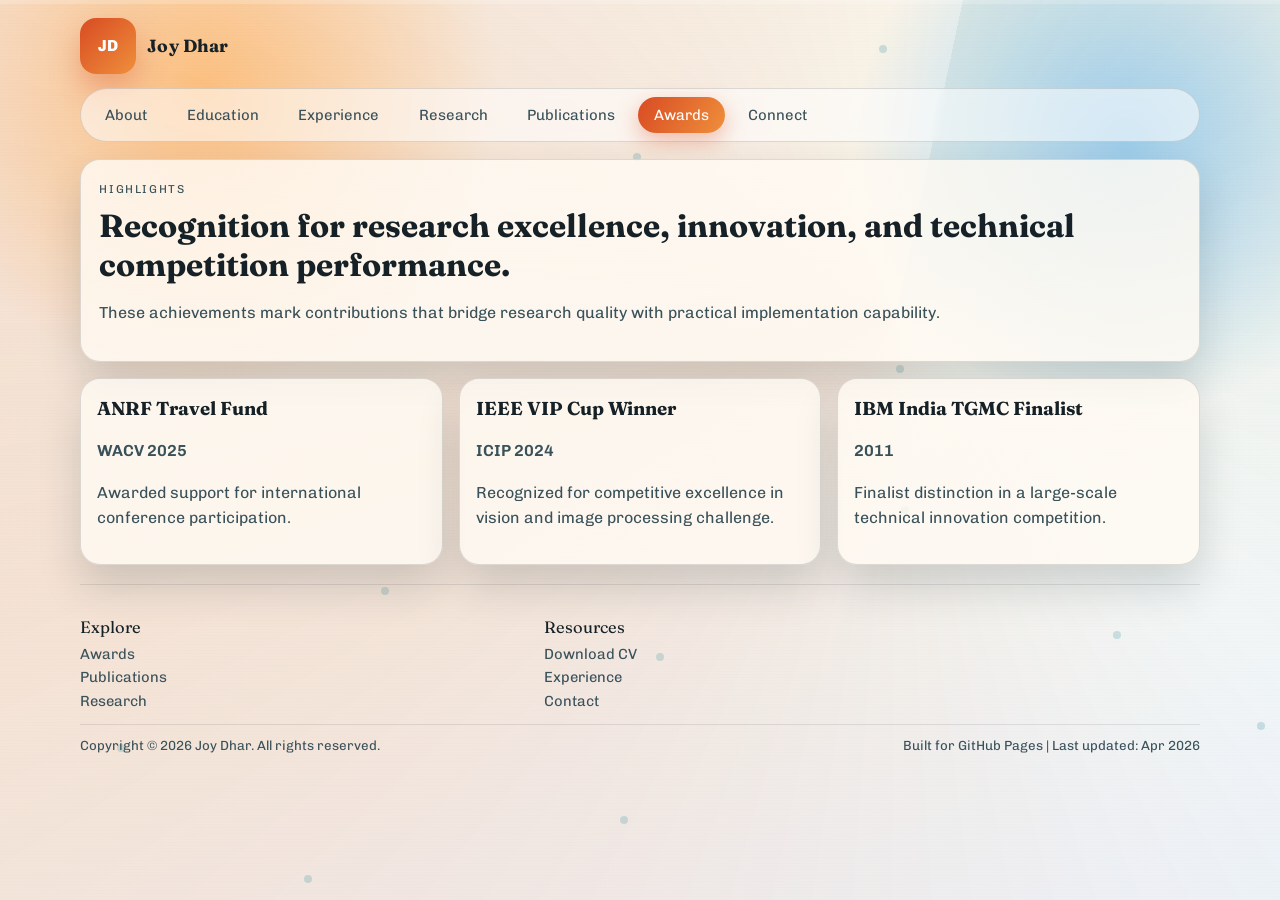
==== awards.html @ 255726b1 "First Version" ====
<!DOCTYPE html>
<html lang="en">
<head>
  <meta charset="UTF-8">
  <meta name="viewport" content="width=device-width, initial-scale=1.0">
  <meta name="description" content="Joy Dhar | Awards">
  <title>Joy Dhar | Awards</title>
  <link rel="preconnect" href="https://fonts.googleapis.com">
  <link rel="preconnect" href="https://fonts.gstatic.com" crossorigin>
  <link href="https://fonts.googleapis.com/css2?family=Chivo:wght@400;600;800&family=Fraunces:opsz,wght@9..144,500;9..144,700&display=swap" rel="stylesheet">
  <link rel="stylesheet" href="styles.css">
</head>
<body class="page-awards">
  <div class="atmosphere"></div>
  <div class="grain-layer"></div>

  <header class="site-header">
    <a class="brand-mark" href="index.html" aria-label="Home">JD</a>
    <a class="brand-wordmark" href="index.html">Joy Dhar</a>
  </header>

  <nav class="tab-nav" aria-label="Portfolio sections">
    <a class="tab-link" href="index.html">About</a>
    <a class="tab-link" href="education.html">Education</a>
    <a class="tab-link" href="experience.html">Experience</a>
    <a class="tab-link" href="research.html">Research</a>
    <a class="tab-link" href="publications.html">Publications</a>
    <a class="tab-link active" href="awards.html">Awards</a>
    <a class="tab-link" href="connect.html">Connect</a>
  </nav>

  <main class="page-shell">
    <section class="hero card reveal">
      <p class="section-label">Highlights</p>
      <h2>Recognition for research excellence, innovation, and technical competition performance.</h2>
      <p>These achievements mark contributions that bridge research quality with practical implementation capability.</p>
    </section>

    <section class="grid-three reveal">
      <article class="card">
        <h3>ANRF Travel Fund</h3>
        <p class="meta">WACV 2025</p>
        <p>Awarded support for international conference participation.</p>
      </article>
      <article class="card">
        <h3>IEEE VIP Cup Winner</h3>
        <p class="meta">ICIP 2024</p>
        <p>Recognized for competitive excellence in vision and image processing challenge.</p>
      </article>
      <article class="card">
        <h3>IBM India TGMC Finalist</h3>
        <p class="meta">2011</p>
        <p>Finalist distinction in a large-scale technical innovation competition.</p>
      </article>
    </section>
  </main>

  <footer class="site-footer" aria-label="Site footer">
    <div class="footer-grid">

      <section class="footer-block">
        <p class="footer-title">Explore</p>
        <a href="awards.html">Awards</a>
        <a href="publications.html">Publications</a>
        <a href="research.html">Research</a>
      </section>

      <section class="footer-block">
        <p class="footer-title">Resources</p>
        <a href="Joy_Dhar_CV.pdf" target="_blank" rel="noopener noreferrer">Download CV</a>
        <a href="experience.html">Experience</a>
        <a href="connect.html">Contact</a>
      </section>
    </div>

    <div class="footer-meta">
      <p>Copyright &copy; <span class="current-year">2026</span> Joy Dhar. All rights reserved.</p>
      <p>Built for GitHub Pages | Last updated: Apr 2026</p>
    </div>
  </footer>

  <script src="script.js"></script>
</body>
</html>
---- styles.css ----
:root {
  --ink: #152126;
  --ink-soft: #39515a;
  --surface: rgba(255, 251, 243, 0.82);
  --line: rgba(21, 33, 38, 0.14);
  --accent: #d84b23;
  --accent-soft: #2f8d95;
  --radius-lg: 1.25rem;
  --radius-sm: 0.85rem;
  --shadow: 0 22px 42px rgba(26, 42, 49, 0.17);
  --max: min(1120px, calc(100% - 2rem));
}

* {
  box-sizing: border-box;
}

html,
body {
  margin: 0;
  padding: 0;
  min-height: 100%;
}

body {
  font-family: "Chivo", "Segoe UI", sans-serif;
  color: var(--ink);
  overflow-x: hidden;
  position: relative;
  background: linear-gradient(155deg, #f4f0e8, #f9f8f3 45%, #ecf8f8);
}

body.page-about {
  background: radial-gradient(circle at 14% 6%, #f9c889 0%, transparent 24%),
              radial-gradient(circle at 88% 20%, #8ed9d8 0%, transparent 20%),
              linear-gradient(155deg, #f4f0e8, #f9f8f3 45%, #ecf8f8);
}

body.page-education {
  background: radial-gradient(circle at 15% 6%, #f6d8aa 0%, transparent 20%),
              radial-gradient(circle at 84% 24%, #9fd8f2 0%, transparent 22%),
              linear-gradient(155deg, #f5f1e8, #f8fafc 46%, #edf4ff);
}

body.page-experience {
  background: radial-gradient(circle at 12% 10%, #f7c88f 0%, transparent 21%),
              radial-gradient(circle at 85% 20%, #acd7ba 0%, transparent 22%),
              linear-gradient(150deg, #f7f1e9, #f8faf3 44%, #ebf7ef);
}

body.page-research {
  background: radial-gradient(circle at 18% 7%, #f6bf87 0%, transparent 24%),
              radial-gradient(circle at 90% 15%, #95d7c0 0%, transparent 20%),
              linear-gradient(150deg, #f6efe7, #f4faf3 45%, #e9f6f0);
}

body.page-publications {
  background: radial-gradient(circle at 12% 8%, #f7c99d 0%, transparent 21%),
              radial-gradient(circle at 82% 18%, #9bc8ec 0%, transparent 23%),
              linear-gradient(150deg, #f7f1e8, #f6f9fb 45%, #eaf2fb);
}

body.page-awards {
  background: radial-gradient(circle at 16% 10%, #ffca88 0%, transparent 22%),
              radial-gradient(circle at 88% 16%, #a4d0ef 0%, transparent 20%),
              linear-gradient(155deg, #f8f0e5, #f9f8ee 48%, #edf4fb);
}

body.page-connect {
  background: radial-gradient(circle at 14% 9%, #f7cb9f 0%, transparent 22%),
              radial-gradient(circle at 88% 20%, #99d8d2 0%, transparent 20%),
              linear-gradient(155deg, #f7efe8, #f7f8f2 45%, #ebf8f5);
}

.atmosphere,
.grain-layer {
  position: fixed;
  inset: 0;
  pointer-events: none;
}

.progress-rail {
  position: fixed;
  left: 0;
  top: 0;
  width: 100%;
  height: 4px;
  z-index: 30;
  background: rgba(255, 255, 255, 0.2);
}

.progress-fill {
  width: 0;
  height: 100%;
  background: linear-gradient(90deg, #d84b23, #ef8f3b, #2f8d95);
  box-shadow: 0 0 12px rgba(216, 75, 35, 0.6);
  transition: width 120ms linear;
}

.atmosphere {
  background: conic-gradient(from 12deg at 70% 35%, rgba(47, 141, 149, 0.09), transparent, rgba(216, 75, 35, 0.12), transparent);
  animation: drift 14s ease-in-out infinite alternate;
}

.grain-layer {
  opacity: 0.22;
  background-image: repeating-linear-gradient(0deg, rgba(24, 35, 40, 0.03) 0, rgba(24, 35, 40, 0.03) 1px, transparent 1px, transparent 3px);
}

.site-header,
.tab-nav,
.page-shell,
.site-footer {
  width: var(--max);
  margin-inline: auto;
  position: relative;
  z-index: 1;
}

.site-header {
  display: flex;
  align-items: center;
  gap: 0.7rem;
  padding-top: 1.1rem;
}

.brand-mark {
  width: 56px;
  height: 56px;
  border-radius: 1rem;
  display: inline-grid;
  place-items: center;
  text-decoration: none;
  font-weight: 800;
  letter-spacing: 0.03em;
  color: #fff;
  background: linear-gradient(135deg, #d84b23, #ef8f3b);
  box-shadow: 0 14px 30px rgba(216, 75, 35, 0.35);
}

.brand-wordmark {
  text-decoration: none;
  font-family: "Fraunces", Georgia, serif;
  font-weight: 700;
  font-size: 1.1rem;
  color: var(--ink);
  letter-spacing: 0.01em;
}

.brand-wordmark:hover {
  color: var(--accent);
}

.header-kicker {
  margin-left: auto;
  text-transform: uppercase;
  letter-spacing: 0.13em;
  font-size: 0.68rem;
  color: var(--ink-soft);
  opacity: 0.8;
}

.eyebrow,
.section-label {
  text-transform: uppercase;
  letter-spacing: 0.14em;
  font-size: 0.72rem;
  color: var(--accent-soft);
  margin: 0 0 0.45rem;
}

h1,
h2,
h3 {
  font-family: "Fraunces", Georgia, serif;
  margin-top: 0;
}

h1 {
  margin-bottom: 0.45rem;
  font-size: clamp(2rem, 4vw, 3.2rem);
}

.tab-nav {
  margin-top: 0.9rem;
  padding: 0.5rem;
  display: flex;
  flex-wrap: wrap;
  gap: 0.45rem;
  border: 1px solid var(--line);
  border-radius: 999px;
  backdrop-filter: blur(4px);
  background: rgba(255, 255, 255, 0.55);
}

.tab-link {
  text-decoration: none;
  border-radius: 999px;
  color: var(--ink-soft);
  padding: 0.56rem 1rem;
  font-size: 0.93rem;
  transition: all 200ms ease;
}

.tab-link:hover {
  background: rgba(47, 141, 149, 0.12);
  color: var(--ink);
}

.tab-link.active {
  color: #fff;
  background: linear-gradient(120deg, #d84b23, #ef8f3b);
  box-shadow: 0 8px 22px rgba(216, 75, 35, 0.35);
}

.page-shell {
  margin-top: 1.1rem;
  margin-bottom: 1.2rem;
  display: grid;
  gap: 1rem;
}

.home-shell {
  gap: 1.2rem;
}

.opening-stage {
  position: relative;
  min-height: calc(100vh - 12rem);
  display: grid;
  place-items: center;
  overflow: hidden;
  border-radius: 1.4rem;
}

.opening-stage::before {
  content: "";
  position: absolute;
  inset: 0;
  background: radial-gradient(circle at 20% 20%, rgba(255, 255, 255, 0.6), transparent 44%),
              radial-gradient(circle at 80% 80%, rgba(47, 141, 149, 0.14), transparent 38%);
  pointer-events: none;
}

.opening-surface {
  position: relative;
  text-align: center;
  max-width: 48rem;
  padding: 1.4rem 1.2rem;
  backdrop-filter: blur(4px);
  z-index: 2;
}

.opening-surface h2 {
  font-size: clamp(2rem, 5vw, 3.4rem);
  margin-bottom: 0.55rem;
}

.scroll-cue {
  display: inline-block;
  margin-top: 0.65rem;
  text-decoration: none;
  color: #fff;
  font-weight: 600;
  background: linear-gradient(120deg, #d84b23, #ef8f3b);
  border-radius: 999px;
  padding: 0.5rem 0.95rem;
  box-shadow: 0 10px 24px rgba(216, 75, 35, 0.33);
}

.opening-orb {
  position: absolute;
  border-radius: 50%;
  filter: blur(0.3px);
  opacity: 0.9;
  pointer-events: none;
}

.orb-a {
  width: 250px;
  height: 250px;
  background: radial-gradient(circle at 35% 30%, rgba(255, 214, 165, 0.92), rgba(255, 196, 110, 0.2));
  left: 6%;
  top: 8%;
  animation: floatA 7s ease-in-out infinite alternate;
}

.orb-b {
  width: 180px;
  height: 180px;
  background: radial-gradient(circle at 35% 30%, rgba(160, 228, 224, 0.84), rgba(69, 173, 172, 0.15));
  right: 8%;
  top: 14%;
  animation: floatB 8s ease-in-out infinite alternate;
}

.orb-c {
  width: 220px;
  height: 220px;
  background: radial-gradient(circle at 35% 30%, rgba(173, 207, 239, 0.9), rgba(133, 175, 231, 0.14));
  right: 22%;
  bottom: 8%;
  animation: floatC 9s ease-in-out infinite alternate;
}

.opening-chip {
  position: absolute;
  font-size: 0.82rem;
  color: #20444d;
  background: rgba(255, 255, 255, 0.66);
  border: 1px solid rgba(47, 141, 149, 0.23);
  border-radius: 999px;
  padding: 0.32rem 0.65rem;
  backdrop-filter: blur(5px);
  z-index: 2;
}

.chip-1 {
  left: 13%;
  top: 62%;
  animation: driftChip 5s ease-in-out infinite alternate;
}

.chip-2 {
  right: 10%;
  top: 56%;
  animation: driftChip 6.2s ease-in-out infinite alternate;
}

.chip-3 {
  right: 30%;
  top: 26%;
  animation: driftChip 5.7s ease-in-out infinite alternate;
}

.home-content {
  display: grid;
  gap: 1rem;
}

body.home-entered .opening-stage {
  box-shadow: inset 0 0 0 1px rgba(47, 141, 149, 0.18);
}

.card {
  background: var(--surface);
  border: 1px solid var(--line);
  border-radius: var(--radius-lg);
  box-shadow: var(--shadow);
  padding: 1.1rem 1rem;
  transition: transform 260ms ease, box-shadow 260ms ease, border-color 220ms ease;
}

.card:hover {
  transform: translateY(-2px);
  border-color: rgba(47, 141, 149, 0.28);
  box-shadow: 0 26px 50px rgba(26, 42, 49, 0.2);
}

.hero {
  padding: 1.25rem 1.15rem;
}

.hero h2 {
  font-size: clamp(1.45rem, 2.5vw, 2.2rem);
  margin-bottom: 0.6rem;
}

.hero p,
.card p,
.card li {
  color: var(--ink-soft);
  line-height: 1.58;
}

.grid-two,
.grid-three {
  display: grid;
  gap: 1rem;
}

.grid-two {
  grid-template-columns: repeat(2, minmax(0, 1fr));
}

.grid-three {
  grid-template-columns: repeat(3, minmax(0, 1fr));
}

ul {
  margin: 0;
  padding-left: 1.2rem;
}

.timeline {
  position: relative;
  display: grid;
  gap: 0.9rem;
  padding-left: 1.2rem;
}

.timeline::before {
  content: "";
  position: absolute;
  left: 0.35rem;
  top: 0;
  bottom: 0;
  width: 2px;
  background: linear-gradient(var(--accent), var(--accent-soft));
}

.timeline-item {
  position: relative;
}

.timeline-item::before {
  content: "";
  position: absolute;
  left: -0.95rem;
  top: 1.1rem;
  width: 0.55rem;
  height: 0.55rem;
  border-radius: 50%;
  background: var(--accent);
  box-shadow: 0 0 0 4px rgba(216, 75, 35, 0.25);
}

.meta {
  margin: 0 0 0.4rem;
  font-weight: 600;
  color: var(--accent-soft);
}

.publication-list {
  margin: 0;
  padding-left: 1.1rem;
}

.publication-list li {
  margin-bottom: 0.65rem;
  padding: 0.7rem 0.8rem;
  border: 1px solid var(--line);
  border-radius: var(--radius-sm);
  background: rgba(255, 255, 255, 0.62);
}

.publication-grid {
  display: grid;
  gap: 1rem;
  grid-template-columns: repeat(2, minmax(0, 1fr));
}

.publication-card h3 {
  margin-bottom: 0.4rem;
}

.action-row {
  display: flex;
  flex-wrap: wrap;
  gap: 0.45rem;
  margin-top: 0.7rem;
}

.chip {
  text-decoration: none;
  border: 1px solid rgba(47, 141, 149, 0.26);
  color: var(--accent-soft);
  font-size: 0.83rem;
  font-weight: 600;
  padding: 0.34rem 0.62rem;
  border-radius: 999px;
  background: rgba(255, 255, 255, 0.65);
  transition: all 170ms ease;
}

.chip:hover {
  background: var(--accent-soft);
  color: #fff;
  border-color: var(--accent-soft);
}

.viz-card h3 {
  margin-bottom: 0.9rem;
}

.signal-grid {
  display: grid;
  gap: 0.75rem;
}

.signal-item {
  display: grid;
  gap: 0.4rem;
}

.signal-item span {
  font-size: 0.9rem;
  color: var(--ink-soft);
}

.meter {
  position: relative;
  height: 12px;
  border-radius: 999px;
  background: rgba(24, 35, 40, 0.09);
  overflow: hidden;
}

.meter i {
  position: absolute;
  left: 0;
  top: 0;
  bottom: 0;
  width: var(--value);
  border-radius: inherit;
  background: linear-gradient(90deg, #d84b23, #ef8f3b, #2f8d95);
  animation: growBar 1100ms ease;
}

.float-dot {
  position: fixed;
  z-index: 0;
  width: 8px;
  height: 8px;
  border-radius: 50%;
  background: rgba(47, 141, 149, 0.22);
  pointer-events: none;
  animation: driftDot var(--dur) ease-in-out infinite alternate;
}

.kpi {
  display: grid;
  gap: 0.35rem;
}

.kpi strong {
  font-size: 1.6rem;
  font-family: "Fraunces", Georgia, serif;
}

a {
  color: var(--accent-soft);
}

a:hover {
  color: var(--accent);
}

.site-footer {
  margin-top: 1rem;
  padding: 1rem 0 1.3rem;
  color: var(--ink-soft);
  font-size: 0.92rem;
  border-top: 1px solid rgba(21, 33, 38, 0.1);
}

.footer-grid {
  display: grid;
  grid-template-columns: 1.4fr 1fr 1fr;
  gap: 1rem;
  padding: 0.85rem 0 0.9rem;
}

.footer-block {
  display: grid;
  align-content: start;
  gap: 0.34rem;
}

.footer-title {
  margin: 0 0 0.18rem;
  font-family: "Fraunces", Georgia, serif;
  font-size: 1.03rem;
  color: var(--ink);
}

.footer-block p {
  margin: 0;
  line-height: 1.5;
}

.footer-block a {
  color: var(--ink-soft);
  text-decoration: none;
  width: fit-content;
}

.footer-block a:hover {
  color: var(--accent);
}

.footer-meta {
  border-top: 1px solid rgba(21, 33, 38, 0.1);
  padding-top: 0.8rem;
  display: flex;
  justify-content: space-between;
  gap: 0.6rem;
  flex-wrap: wrap;
}

.footer-meta p {
  margin: 0;
  font-size: 0.83rem;
}

.reveal {
  opacity: 0;
  transform: translateY(16px) scale(0.99);
}

.reveal.in-view {
  animation: revealIn 560ms cubic-bezier(0.2, 0.8, 0.2, 1) forwards;
}

@keyframes revealIn {
  to {
    opacity: 1;
    transform: translateY(0) scale(1);
  }
}

@keyframes drift {
  from {
    transform: translateY(0) scale(1);
  }
  to {
    transform: translateY(-16px) scale(1.05);
  }
}

@keyframes growBar {
  from {
    width: 0;
  }
  to {
    width: var(--value);
  }
}

@keyframes driftDot {
  from {
    transform: translateY(0) scale(1);
  }
  to {
    transform: translateY(-18px) scale(1.2);
  }
}

@keyframes floatA {
  from {
    transform: translateY(0) translateX(0);
  }
  to {
    transform: translateY(-18px) translateX(14px);
  }
}

@keyframes floatB {
  from {
    transform: translateY(0) translateX(0);
  }
  to {
    transform: translateY(14px) translateX(-12px);
  }
}

@keyframes floatC {
  from {
    transform: translateY(0) translateX(0);
  }
  to {
    transform: translateY(-12px) translateX(10px);
  }
}

@keyframes driftChip {
  from {
    transform: translateY(0);
  }
  to {
    transform: translateY(-8px);
  }
}

@media (max-width: 900px) {
  .site-header {
    padding-top: 0.9rem;
  }

  .grid-two,
  .grid-three {
    grid-template-columns: 1fr;
  }

  .opening-stage {
    min-height: calc(82vh - 8rem);
  }

  .opening-chip {
    font-size: 0.76rem;
  }

  .publication-grid {
    grid-template-columns: 1fr;
  }

  .footer-grid {
    grid-template-columns: 1fr 1fr;
  }

  .tab-nav {
    border-radius: 1rem;
  }
}

@media (max-width: 560px) {
  .tab-link {
    flex: 1 1 calc(50% - 0.45rem);
    text-align: center;
  }

  .brand-mark {
    width: 48px;
    height: 48px;
    border-radius: 0.85rem;
  }

  .brand-wordmark {
    font-size: 1rem;
  }

  .header-kicker {
    display: none;
  }

  .footer-grid {
    grid-template-columns: 1fr;
  }

  .footer-meta {
    flex-direction: column;
    align-items: flex-start;
  }

  .opening-surface {
    margin-inline: 0.2rem;
  }

  .chip-1,
  .chip-2,
  .chip-3 {
    display: none;
  }
}

@media (prefers-reduced-motion: reduce) {
  *,
  *::before,
  *::after {
    animation: none !important;
    transition: none !important;
    scroll-behavior: auto !important;
  }

  .reveal {
    opacity: 1;
    transform: none;
  }
}
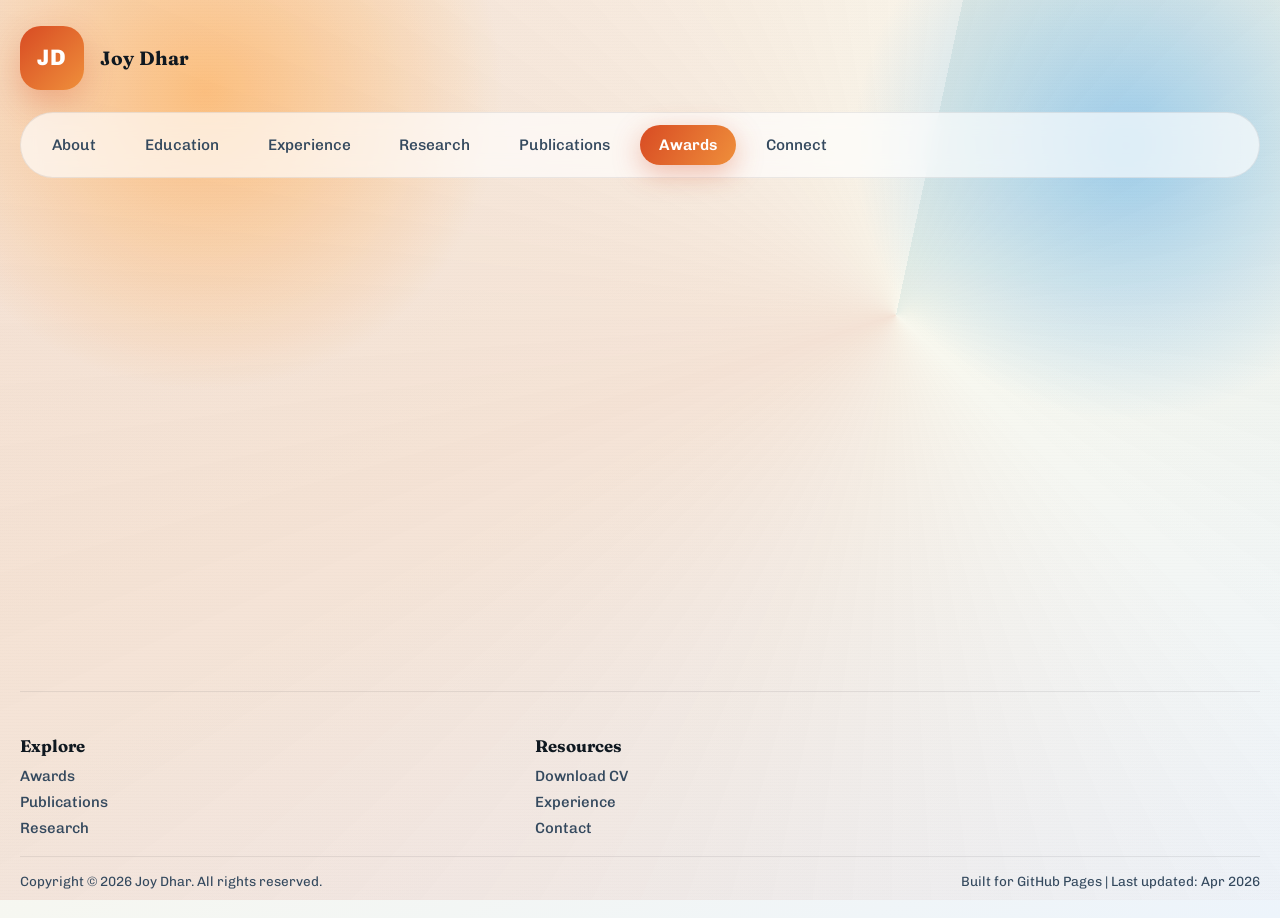
==== commit f73596fe: "upgrade Co-authored-by: Copilot <copilot@github.com>" ====
--- a/awards.html
+++ b/awards.html
@@ -17,6 +17,9 @@
   <header class="site-header">
     <a class="brand-mark" href="index.html" aria-label="Home">JD</a>
     <a class="brand-wordmark" href="index.html">Joy Dhar</a>
+    <button class="menu-toggle" aria-label="Toggle navigation menu" aria-expanded="false">
+      <span class="hamburger"></span>
+    </button>
   </header>
 
   <nav class="tab-nav" aria-label="Portfolio sections">
--- a/styles.css
+++ b/styles.css
@@ -1,14 +1,36 @@
+/* World-Class Portfolio Design System - Enhanced 2026 */
+
 :root {
-  --ink: #152126;
-  --ink-soft: #39515a;
-  --surface: rgba(255, 251, 243, 0.82);
-  --line: rgba(21, 33, 38, 0.14);
+  /* Core Colors */
+  --ink: #0f1820;
+  --ink-soft: #34495e;
+  --surface: rgba(255, 252, 250, 0.92);
+  --surface-dim: rgba(255, 252, 250, 0.65);
+  --line: rgba(15, 24, 32, 0.08);
+  --line-accent: rgba(26, 138, 153, 0.15);
+  
+  /* Accent Colors */
   --accent: #d84b23;
-  --accent-soft: #2f8d95;
-  --radius-lg: 1.25rem;
-  --radius-sm: 0.85rem;
-  --shadow: 0 22px 42px rgba(26, 42, 49, 0.17);
-  --max: min(1120px, calc(100% - 2rem));
+  --accent-soft: #1a8a99;
+  --accent-light: #4fa9b8;
+  --accent-xsoft: #e8f4f6;
+  
+  /* Layout */
+  --radius-lg: 1.5rem;
+  --radius-md: 1.1rem;
+  --radius-sm: 0.875rem;
+  --radius-xs: 0.5rem;
+  
+  /* Shadows - Refined 3D Depth */
+  --shadow-xs: 0 2px 6px rgba(15, 24, 32, 0.06);
+  --shadow-sm: 0 4px 12px rgba(15, 24, 32, 0.08);
+  --shadow: 0 6px 16px rgba(15, 24, 32, 0.1), 0 16px 36px rgba(15, 24, 32, 0.12);
+  --shadow-md: 0 10px 28px rgba(15, 24, 32, 0.14);
+  --shadow-lg: 0 16px 48px rgba(15, 24, 32, 0.16);
+  --shadow-xl: 0 24px 72px rgba(15, 24, 32, 0.18);
+  
+  /* Max Width */
+  --max: min(1240px, calc(100% - 2rem));
 }
 
 * {
@@ -28,8 +50,12 @@
   overflow-x: hidden;
   position: relative;
   background: linear-gradient(155deg, #f4f0e8, #f9f8f3 45%, #ecf8f8);
-}
-
+  font-feature-settings: "liga" 1, "calt" 1;
+  -webkit-font-smoothing: antialiased;
+  -moz-osx-font-smoothing: grayscale;
+}
+
+/* Page Background Gradients */
 body.page-about {
   background: radial-gradient(circle at 14% 6%, #f9c889 0%, transparent 24%),
               radial-gradient(circle at 88% 20%, #8ed9d8 0%, transparent 20%),
@@ -72,6 +98,7 @@
               linear-gradient(155deg, #f7efe8, #f7f8f2 45%, #ebf8f5);
 }
 
+/* Background Layers */
 .atmosphere,
 .grain-layer {
   position: fixed;
@@ -79,6 +106,17 @@
   pointer-events: none;
 }
 
+.atmosphere {
+  background: conic-gradient(from 12deg at 70% 35%, rgba(47, 141, 149, 0.09), transparent, rgba(216, 75, 35, 0.12), transparent);
+  animation: drift 14s ease-in-out infinite alternate;
+}
+
+.grain-layer {
+  opacity: 0.22;
+  background-image: repeating-linear-gradient(0deg, rgba(24, 35, 40, 0.03) 0, rgba(24, 35, 40, 0.03) 1px, transparent 1px, transparent 3px);
+}
+
+/* Progress Indicator */
 .progress-rail {
   position: fixed;
   left: 0;
@@ -87,26 +125,18 @@
   height: 4px;
   z-index: 30;
   background: rgba(255, 255, 255, 0.2);
+  backdrop-filter: blur(4px);
 }
 
 .progress-fill {
   width: 0;
   height: 100%;
   background: linear-gradient(90deg, #d84b23, #ef8f3b, #2f8d95);
-  box-shadow: 0 0 12px rgba(216, 75, 35, 0.6);
+  box-shadow: 0 0 16px rgba(216, 75, 35, 0.5);
   transition: width 120ms linear;
 }
 
-.atmosphere {
-  background: conic-gradient(from 12deg at 70% 35%, rgba(47, 141, 149, 0.09), transparent, rgba(216, 75, 35, 0.12), transparent);
-  animation: drift 14s ease-in-out infinite alternate;
-}
-
-.grain-layer {
-  opacity: 0.22;
-  background-image: repeating-linear-gradient(0deg, rgba(24, 35, 40, 0.03) 0, rgba(24, 35, 40, 0.03) 1px, transparent 1px, transparent 3px);
-}
-
+/* Layout Container */
 .site-header,
 .tab-nav,
 .page-shell,
@@ -117,37 +147,49 @@
   z-index: 1;
 }
 
+/* Header */
 .site-header {
   display: flex;
   align-items: center;
-  gap: 0.7rem;
-  padding-top: 1.1rem;
+  gap: 1rem;
+  padding-top: 1.6rem;
 }
 
 .brand-mark {
-  width: 56px;
-  height: 56px;
-  border-radius: 1rem;
+  width: 64px;
+  height: 64px;
+  border-radius: 1.3rem;
   display: inline-grid;
   place-items: center;
   text-decoration: none;
   font-weight: 800;
-  letter-spacing: 0.03em;
+  letter-spacing: 0.04em;
   color: #fff;
   background: linear-gradient(135deg, #d84b23, #ef8f3b);
-  box-shadow: 0 14px 30px rgba(216, 75, 35, 0.35);
+  box-shadow: 0 12px 32px rgba(216, 75, 35, 0.3);
+  transition: all 320ms cubic-bezier(0.23, 1, 0.320, 1);
+  font-size: 1.4rem;
+  flex-shrink: 0;
+}
+
+.brand-mark:hover,
+.brand-mark:focus {
+  transform: translateY(-3px);
+  box-shadow: 0 20px 52px rgba(216, 75, 35, 0.4);
 }
 
 .brand-wordmark {
   text-decoration: none;
   font-family: "Fraunces", Georgia, serif;
   font-weight: 700;
-  font-size: 1.1rem;
+  font-size: 1.2rem;
   color: var(--ink);
   letter-spacing: 0.01em;
-}
-
-.brand-wordmark:hover {
+  transition: color 240ms ease;
+}
+
+.brand-wordmark:hover,
+.brand-wordmark:focus {
   color: var(--accent);
 }
 
@@ -160,13 +202,67 @@
   opacity: 0.8;
 }
 
+/* Menu Toggle Button */
+.menu-toggle {
+  display: none;
+  flex-direction: column;
+  gap: 5px;
+  background: none;
+  border: none;
+  cursor: pointer;
+  padding: 0.5rem;
+  margin-left: auto;
+  align-items: center;
+}
+
+.hamburger {
+  width: 26px;
+  height: 2px;
+  background: var(--ink);
+  border-radius: 2px;
+  transition: all 280ms cubic-bezier(0.23, 1, 0.320, 1);
+  display: block;
+}
+
+.hamburger::before,
+.hamburger::after {
+  content: "";
+  width: 26px;
+  height: 2px;
+  background: var(--ink);
+  border-radius: 2px;
+  display: block;
+  transition: all 280ms cubic-bezier(0.23, 1, 0.320, 1);
+}
+
+.menu-toggle:hover .hamburger,
+.menu-toggle:hover .hamburger::before,
+.menu-toggle:hover .hamburger::after {
+  background: var(--accent);
+}
+
+/* Menu toggle active state */
+.menu-toggle.active .hamburger {
+  background: transparent;
+}
+
+.menu-toggle.active .hamburger::before {
+  transform: translateY(7px) rotate(45deg);
+}
+
+.menu-toggle.active .hamburger::after {
+  transform: translateY(-7px) rotate(-45deg);
+}
+
+/* Typography Hierarchy */
 .eyebrow,
 .section-label {
   text-transform: uppercase;
-  letter-spacing: 0.14em;
-  font-size: 0.72rem;
+  letter-spacing: 0.16em;
+  font-size: 0.7rem;
   color: var(--accent-soft);
-  margin: 0 0 0.45rem;
+  margin: 0 0 0.65rem;
+  font-weight: 700;
 }
 
 h1,
@@ -174,105 +270,174 @@
 h3 {
   font-family: "Fraunces", Georgia, serif;
   margin-top: 0;
+  font-weight: 700;
 }
 
 h1 {
-  margin-bottom: 0.45rem;
-  font-size: clamp(2rem, 4vw, 3.2rem);
-}
-
+  margin-bottom: 0.55rem;
+  font-size: clamp(2.4rem, 5.2vw, 4rem);
+  line-height: 1.12;
+  letter-spacing: -0.025em;
+}
+
+h2 {
+  margin-bottom: 0.65rem;
+}
+
+h3 {
+  font-size: clamp(1.25rem, 1.9vw, 1.55rem);
+  margin-bottom: 0.5rem;
+  line-height: 1.3;
+}
+
+/* Navigation */
 .tab-nav {
-  margin-top: 0.9rem;
-  padding: 0.5rem;
+  margin-top: 1.4rem;
+  padding: 0.75rem;
   display: flex;
   flex-wrap: wrap;
-  gap: 0.45rem;
+  gap: 0.65rem;
   border: 1px solid var(--line);
   border-radius: 999px;
-  backdrop-filter: blur(4px);
-  background: rgba(255, 255, 255, 0.55);
+  backdrop-filter: blur(10px);
+  background: rgba(255, 255, 255, 0.65);
+  transition: all 280ms cubic-bezier(0.23, 1, 0.320, 1);
 }
 
 .tab-link {
   text-decoration: none;
   border-radius: 999px;
   color: var(--ink-soft);
-  padding: 0.56rem 1rem;
-  font-size: 0.93rem;
-  transition: all 200ms ease;
+  padding: 0.7rem 1.2rem;
+  font-size: 0.96rem;
+  font-weight: 500;
+  transition: all 280ms cubic-bezier(0.23, 1, 0.320, 1);
 }
 
 .tab-link:hover {
-  background: rgba(47, 141, 149, 0.12);
+  background: rgba(26, 138, 153, 0.1);
   color: var(--ink);
+}
+
+.tab-link:focus {
+  outline: 2px solid var(--accent);
+  outline-offset: 2px;
 }
 
 .tab-link.active {
   color: #fff;
   background: linear-gradient(120deg, #d84b23, #ef8f3b);
-  box-shadow: 0 8px 22px rgba(216, 75, 35, 0.35);
-}
-
+  box-shadow: 0 8px 28px rgba(216, 75, 35, 0.35);
+  font-weight: 600;
+}
+
+/* Dropdown Navigation */
+.tab-nav.dropdown-open {
+  position: fixed;
+  top: 90px;
+  left: 0;
+  right: 0;
+  margin-top: 0;
+  width: 100%;
+  border-radius: 0;
+  flex-direction: column;
+  gap: 0.3rem;
+  padding: 0.5rem;
+  border: none;
+  border-bottom: 1px solid var(--line);
+  background: rgba(255, 252, 250, 0.98);
+  backdrop-filter: blur(12px);
+  box-shadow: var(--shadow-md);
+  z-index: 20;
+}
+
+.tab-nav.dropdown-open .tab-link {
+  padding: 0.85rem 1.2rem;
+  width: 100%;
+  text-align: left;
+  border-radius: var(--radius-sm);
+}
+
+/* Page Layout */
 .page-shell {
-  margin-top: 1.1rem;
-  margin-bottom: 1.2rem;
+  margin-top: 1.3rem;
+  margin-bottom: 1.4rem;
   display: grid;
-  gap: 1rem;
+  gap: 1.2rem;
 }
 
 .home-shell {
-  gap: 1.2rem;
-}
-
+  gap: 1.4rem;
+}
+
+/* Opening Section */
 .opening-stage {
   position: relative;
-  min-height: calc(100vh - 12rem);
+  min-height: calc(100vh - 13rem);
   display: grid;
   place-items: center;
   overflow: hidden;
-  border-radius: 1.4rem;
+  border-radius: 1.6rem;
 }
 
 .opening-stage::before {
   content: "";
   position: absolute;
   inset: 0;
-  background: radial-gradient(circle at 20% 20%, rgba(255, 255, 255, 0.6), transparent 44%),
-              radial-gradient(circle at 80% 80%, rgba(47, 141, 149, 0.14), transparent 38%);
+  background: radial-gradient(circle at 20% 20%, rgba(255, 255, 255, 0.7), transparent 50%),
+              radial-gradient(circle at 80% 80%, rgba(47, 141, 149, 0.12), transparent 40%);
   pointer-events: none;
 }
 
 .opening-surface {
   position: relative;
   text-align: center;
-  max-width: 48rem;
-  padding: 1.4rem 1.2rem;
-  backdrop-filter: blur(4px);
+  max-width: 56rem;
+  padding: 2rem 1.8rem;
+  backdrop-filter: blur(12px);
   z-index: 2;
 }
 
 .opening-surface h2 {
-  font-size: clamp(2rem, 5vw, 3.4rem);
-  margin-bottom: 0.55rem;
+  font-size: clamp(2.4rem, 6vw, 3.8rem);
+  margin-bottom: 0.8rem;
+  font-weight: 700;
+  letter-spacing: -0.025em;
+  line-height: 1.12;
+}
+
+.opening-surface p {
+  font-size: clamp(1rem, 1.3vw, 1.15rem);
+  color: var(--ink-soft);
+  margin: 0;
 }
 
 .scroll-cue {
   display: inline-block;
-  margin-top: 0.65rem;
+  margin-top: 1.2rem;
   text-decoration: none;
   color: #fff;
   font-weight: 600;
+  font-size: 0.98rem;
   background: linear-gradient(120deg, #d84b23, #ef8f3b);
   border-radius: 999px;
-  padding: 0.5rem 0.95rem;
-  box-shadow: 0 10px 24px rgba(216, 75, 35, 0.33);
-}
-
+  padding: 0.8rem 1.6rem;
+  box-shadow: 0 12px 32px rgba(216, 75, 35, 0.35);
+  transition: all 320ms cubic-bezier(0.23, 1, 0.320, 1);
+}
+
+.scroll-cue:hover,
+.scroll-cue:focus {
+  transform: translateY(-4px);
+  box-shadow: 0 18px 48px rgba(216, 75, 35, 0.45);
+}
+
+/* Orbs & Decorative Elements */
 .opening-orb {
   position: absolute;
   border-radius: 50%;
   filter: blur(0.3px);
-  opacity: 0.9;
+  opacity: 0.85;
   pointer-events: none;
 }
 
@@ -305,13 +470,14 @@
 
 .opening-chip {
   position: absolute;
-  font-size: 0.82rem;
+  font-size: 0.85rem;
+  font-weight: 600;
   color: #20444d;
-  background: rgba(255, 255, 255, 0.66);
-  border: 1px solid rgba(47, 141, 149, 0.23);
+  background: rgba(255, 255, 255, 0.75);
+  border: 1px solid rgba(47, 141, 149, 0.24);
   border-radius: 999px;
-  padding: 0.32rem 0.65rem;
-  backdrop-filter: blur(5px);
+  padding: 0.35rem 0.75rem;
+  backdrop-filter: blur(6px);
   z-index: 2;
 }
 
@@ -335,48 +501,60 @@
 
 .home-content {
   display: grid;
-  gap: 1rem;
+  gap: 1.2rem;
 }
 
 body.home-entered .opening-stage {
-  box-shadow: inset 0 0 0 1px rgba(47, 141, 149, 0.18);
-}
-
+  box-shadow: inset 0 0 0 1px rgba(47, 141, 149, 0.15);
+}
+
+/* Cards */
 .card {
   background: var(--surface);
   border: 1px solid var(--line);
   border-radius: var(--radius-lg);
   box-shadow: var(--shadow);
-  padding: 1.1rem 1rem;
-  transition: transform 260ms ease, box-shadow 260ms ease, border-color 220ms ease;
+  padding: 1.5rem 1.4rem;
+  transition: all 320ms cubic-bezier(0.23, 1, 0.320, 1);
 }
 
 .card:hover {
-  transform: translateY(-2px);
-  border-color: rgba(47, 141, 149, 0.28);
-  box-shadow: 0 26px 50px rgba(26, 42, 49, 0.2);
-}
-
+  transform: translateY(-6px);
+  border-color: var(--line-accent);
+  box-shadow: var(--shadow-xl);
+}
+
+.card:focus-within {
+  outline: 2px solid var(--accent);
+  outline-offset: -1px;
+}
+
+/* Hero Card */
 .hero {
-  padding: 1.25rem 1.15rem;
+  padding: 1.8rem 1.6rem;
 }
 
 .hero h2 {
-  font-size: clamp(1.45rem, 2.5vw, 2.2rem);
-  margin-bottom: 0.6rem;
+  font-size: clamp(1.65rem, 3vw, 2.5rem);
+  margin-bottom: 0.8rem;
+  font-weight: 700;
+  letter-spacing: -0.02em;
+  line-height: 1.25;
 }
 
 .hero p,
 .card p,
 .card li {
   color: var(--ink-soft);
-  line-height: 1.58;
-}
-
+  line-height: 1.65;
+  font-weight: 400;
+}
+
+/* Grid Layouts */
 .grid-two,
 .grid-three {
   display: grid;
-  gap: 1rem;
+  gap: 1.3rem;
 }
 
 .grid-two {
@@ -389,20 +567,25 @@
 
 ul {
   margin: 0;
-  padding-left: 1.2rem;
-}
-
+  padding-left: 1.4rem;
+}
+
+ul li {
+  margin-bottom: 0.5rem;
+}
+
+/* Timeline */
 .timeline {
   position: relative;
   display: grid;
-  gap: 0.9rem;
-  padding-left: 1.2rem;
+  gap: 1rem;
+  padding-left: 1.6rem;
 }
 
 .timeline::before {
   content: "";
   position: absolute;
-  left: 0.35rem;
+  left: 0.45rem;
   top: 0;
   bottom: 0;
   width: 2px;
@@ -416,94 +599,148 @@
 .timeline-item::before {
   content: "";
   position: absolute;
-  left: -0.95rem;
-  top: 1.1rem;
-  width: 0.55rem;
-  height: 0.55rem;
+  left: -1.1rem;
+  top: 1.3rem;
+  width: 0.65rem;
+  height: 0.65rem;
   border-radius: 50%;
   background: var(--accent);
-  box-shadow: 0 0 0 4px rgba(216, 75, 35, 0.25);
-}
-
+  box-shadow: 0 0 0 5px rgba(216, 75, 35, 0.2);
+  transition: all 240ms ease;
+}
+
+.timeline-item:hover::before {
+  box-shadow: 0 0 0 8px rgba(216, 75, 35, 0.15), 0 4px 12px rgba(216, 75, 35, 0.3);
+}
+
+/* Meta Information */
 .meta {
-  margin: 0 0 0.4rem;
+  margin: 0 0 0.5rem;
   font-weight: 600;
+  font-size: 0.9rem;
   color: var(--accent-soft);
 }
 
+/* Publications */
 .publication-list {
   margin: 0;
-  padding-left: 1.1rem;
+  padding-left: 1.3rem;
 }
 
 .publication-list li {
-  margin-bottom: 0.65rem;
-  padding: 0.7rem 0.8rem;
+  margin-bottom: 0.75rem;
+  padding: 0.85rem 1rem;
   border: 1px solid var(--line);
   border-radius: var(--radius-sm);
-  background: rgba(255, 255, 255, 0.62);
-}
-
+  background: rgba(255, 255, 255, 0.65);
+  transition: all 240ms ease;
+}
+
+.publication-list li:hover {
+  background: var(--surface);
+  border-color: var(--line-accent);
+  box-shadow: var(--shadow-sm);
+}
+
+/* Publication Grid */
 .publication-grid {
   display: grid;
-  gap: 1rem;
+  gap: 1.3rem;
   grid-template-columns: repeat(2, minmax(0, 1fr));
 }
 
+.publication-card {
+  position: relative;
+  overflow: hidden;
+  padding: 1.6rem 1.5rem;
+}
+
+.publication-card::before {
+  content: "";
+  position: absolute;
+  inset: 0;
+  background: linear-gradient(135deg, rgba(26, 138, 153, 0.06), rgba(216, 75, 35, 0.03));
+  opacity: 0;
+  transition: opacity 320ms ease;
+  pointer-events: none;
+}
+
+.publication-card:hover::before {
+  opacity: 1;
+}
+
 .publication-card h3 {
-  margin-bottom: 0.4rem;
-}
-
+  margin-bottom: 0.7rem;
+  position: relative;
+  z-index: 1;
+  font-size: clamp(1.15rem, 1.7vw, 1.4rem);
+  line-height: 1.35;
+}
+
+.publication-card .meta {
+  position: relative;
+  z-index: 1;
+}
+
+/* Chips/Tags */
 .action-row {
   display: flex;
   flex-wrap: wrap;
-  gap: 0.45rem;
-  margin-top: 0.7rem;
+  gap: 0.65rem;
+  margin-top: 1rem;
+  position: relative;
+  z-index: 1;
 }
 
 .chip {
   text-decoration: none;
-  border: 1px solid rgba(47, 141, 149, 0.26);
+  border: 1.3px solid rgba(26, 138, 153, 0.22);
   color: var(--accent-soft);
   font-size: 0.83rem;
   font-weight: 600;
-  padding: 0.34rem 0.62rem;
+  padding: 0.45rem 0.9rem;
   border-radius: 999px;
-  background: rgba(255, 255, 255, 0.65);
-  transition: all 170ms ease;
-}
-
-.chip:hover {
+  background: rgba(232, 244, 246, 0.6);
+  transition: all 240ms cubic-bezier(0.23, 1, 0.320, 1);
+}
+
+.chip:hover,
+.chip:focus {
   background: var(--accent-soft);
   color: #fff;
   border-color: var(--accent-soft);
-}
-
+  transform: translateY(-3px);
+  box-shadow: 0 8px 20px rgba(26, 138, 153, 0.3);
+}
+
+/* Visualization Card */
 .viz-card h3 {
-  margin-bottom: 0.9rem;
+  margin-bottom: 1rem;
 }
 
 .signal-grid {
   display: grid;
-  gap: 0.75rem;
+  gap: 1rem;
 }
 
 .signal-item {
   display: grid;
-  gap: 0.4rem;
+  gap: 0.5rem;
 }
 
 .signal-item span {
-  font-size: 0.9rem;
+  font-size: 0.92rem;
+  font-weight: 500;
   color: var(--ink-soft);
 }
 
 .meter {
   position: relative;
-  height: 12px;
+  height: 14px;
   border-radius: 999px;
-  background: rgba(24, 35, 40, 0.09);
+  background: rgba(24, 35, 40, 0.08);
   overflow: hidden;
+  border: 1px solid rgba(26, 138, 153, 0.1);
 }
 
 .meter i {
@@ -514,63 +751,79 @@
   width: var(--value);
   border-radius: inherit;
   background: linear-gradient(90deg, #d84b23, #ef8f3b, #2f8d95);
-  animation: growBar 1100ms ease;
-}
-
+  animation: growBar 1200ms cubic-bezier(0.34, 1.56, 0.64, 1) forwards;
+  box-shadow: 0 0 12px rgba(216, 75, 35, 0.3);
+}
+
+/* Floating Dots */
 .float-dot {
   position: fixed;
   z-index: 0;
   width: 8px;
   height: 8px;
   border-radius: 50%;
-  background: rgba(47, 141, 149, 0.22);
+  background: rgba(47, 141, 149, 0.24);
   pointer-events: none;
   animation: driftDot var(--dur) ease-in-out infinite alternate;
-}
-
+  box-shadow: 0 0 8px rgba(47, 141, 149, 0.15);
+}
+
+/* KPI Cards */
 .kpi {
   display: grid;
-  gap: 0.35rem;
+  gap: 0.4rem;
 }
 
 .kpi strong {
-  font-size: 1.6rem;
+  font-size: 1.85rem;
   font-family: "Fraunces", Georgia, serif;
-}
-
+  color: var(--accent);
+  font-weight: 700;
+}
+
+.kpi span {
+  font-size: 0.88rem;
+  color: var(--ink-soft);
+  line-height: 1.4;
+}
+
+/* Links */
 a {
   color: var(--accent-soft);
+  transition: color 200ms ease;
 }
 
 a:hover {
   color: var(--accent);
 }
 
+/* Footer */
 .site-footer {
-  margin-top: 1rem;
-  padding: 1rem 0 1.3rem;
+  margin-top: 2rem;
+  padding: 1.6rem 0 1.8rem;
   color: var(--ink-soft);
-  font-size: 0.92rem;
-  border-top: 1px solid rgba(21, 33, 38, 0.1);
+  font-size: 0.93rem;
+  border-top: 1px solid var(--line);
 }
 
 .footer-grid {
   display: grid;
   grid-template-columns: 1.4fr 1fr 1fr;
-  gap: 1rem;
-  padding: 0.85rem 0 0.9rem;
+  gap: 1.5rem;
+  padding: 1rem 0 1.2rem;
 }
 
 .footer-block {
   display: grid;
   align-content: start;
-  gap: 0.34rem;
+  gap: 0.5rem;
 }
 
 .footer-title {
-  margin: 0 0 0.18rem;
+  margin: 0 0 0.25rem;
   font-family: "Fraunces", Georgia, serif;
-  font-size: 1.03rem;
+  font-size: 1.05rem;
+  font-weight: 700;
   color: var(--ink);
 }
 
@@ -583,6 +836,8 @@
   color: var(--ink-soft);
   text-decoration: none;
   width: fit-content;
+  font-weight: 500;
+  transition: color 220ms ease;
 }
 
 .footer-block a:hover {
@@ -590,26 +845,28 @@
 }
 
 .footer-meta {
-  border-top: 1px solid rgba(21, 33, 38, 0.1);
-  padding-top: 0.8rem;
+  border-top: 1px solid var(--line);
+  padding-top: 1rem;
   display: flex;
   justify-content: space-between;
-  gap: 0.6rem;
+  gap: 1rem;
   flex-wrap: wrap;
 }
 
 .footer-meta p {
   margin: 0;
-  font-size: 0.83rem;
-}
-
+  font-size: 0.84rem;
+  color: var(--ink-soft);
+}
+
+/* Animations */
 .reveal {
   opacity: 0;
-  transform: translateY(16px) scale(0.99);
+  transform: translateY(24px) scale(0.97);
 }
 
 .reveal.in-view {
-  animation: revealIn 560ms cubic-bezier(0.2, 0.8, 0.2, 1) forwards;
+  animation: revealIn 700ms cubic-bezier(0.16, 1, 0.3, 1) forwards;
 }
 
 @keyframes revealIn {
@@ -624,7 +881,7 @@
     transform: translateY(0) scale(1);
   }
   to {
-    transform: translateY(-16px) scale(1.05);
+    transform: translateY(-18px) scale(1.06);
   }
 }
 
@@ -642,7 +899,7 @@
     transform: translateY(0) scale(1);
   }
   to {
-    transform: translateY(-18px) scale(1.2);
+    transform: translateY(-20px) scale(1.25);
   }
 }
 
@@ -651,7 +908,7 @@
     transform: translateY(0) translateX(0);
   }
   to {
-    transform: translateY(-18px) translateX(14px);
+    transform: translateY(-20px) translateX(16px);
   }
 }
 
@@ -660,7 +917,7 @@
     transform: translateY(0) translateX(0);
   }
   to {
-    transform: translateY(14px) translateX(-12px);
+    transform: translateY(16px) translateX(-14px);
   }
 }
 
@@ -669,7 +926,7 @@
     transform: translateY(0) translateX(0);
   }
   to {
-    transform: translateY(-12px) translateX(10px);
+    transform: translateY(-14px) translateX(12px);
   }
 }
 
@@ -678,13 +935,21 @@
     transform: translateY(0);
   }
   to {
-    transform: translateY(-8px);
-  }
-}
-
+    transform: translateY(-10px);
+  }
+}
+
+/* Responsive Design */
 @media (max-width: 900px) {
   .site-header {
-    padding-top: 0.9rem;
+    padding-top: 1.2rem;
+    gap: 0.8rem;
+  }
+
+  .brand-mark {
+    width: 56px;
+    height: 56px;
+    font-size: 1.2rem;
   }
 
   .grid-two,
@@ -693,11 +958,11 @@
   }
 
   .opening-stage {
-    min-height: calc(82vh - 8rem);
+    min-height: calc(85vh - 9rem);
   }
 
   .opening-chip {
-    font-size: 0.76rem;
+    font-size: 0.78rem;
   }
 
   .publication-grid {
@@ -706,44 +971,75 @@
 
   .footer-grid {
     grid-template-columns: 1fr 1fr;
+    gap: 1.2rem;
   }
 
   .tab-nav {
-    border-radius: 1rem;
-  }
-}
-
-@media (max-width: 560px) {
-  .tab-link {
-    flex: 1 1 calc(50% - 0.45rem);
-    text-align: center;
-  }
-
-  .brand-mark {
-    width: 48px;
-    height: 48px;
-    border-radius: 0.85rem;
-  }
-
-  .brand-wordmark {
-    font-size: 1rem;
-  }
-
-  .header-kicker {
-    display: none;
-  }
-
-  .footer-grid {
-    grid-template-columns: 1fr;
+    border-radius: 1.2rem;
+  }
+
+  /* Show hamburger menu on mobile */
+  .menu-toggle {
+    display: flex;
   }
 
   .footer-meta {
     flex-direction: column;
     align-items: flex-start;
+    gap: 0.8rem;
+  }
+}
+
+@media (max-width: 560px) {
+  .site-header {
+    padding-top: 1rem;
+    gap: 0.6rem;
+  }
+
+  .brand-mark {
+    width: 52px;
+    height: 52px;
+    font-size: 1.1rem;
+    border-radius: 1rem;
+  }
+
+  .brand-wordmark {
+    font-size: 1rem;
+  }
+
+  .header-kicker {
+    display: none;
+  }
+
+  .tab-link {
+    flex: 1 1 calc(50% - 0.35rem);
+    text-align: center;
+    padding: 0.6rem 0.8rem;
+    font-size: 0.9rem;
+  }
+
+  .tab-nav {
+    padding: 0.55rem;
+    gap: 0.45rem;
+  }
+
+  .footer-grid {
+    grid-template-columns: 1fr;
+    gap: 1rem;
+  }
+
+  .footer-meta {
+    flex-direction: column;
+    align-items: flex-start;
   }
 
   .opening-surface {
     margin-inline: 0.2rem;
+    padding: 1.6rem 1.2rem;
+  }
+
+  .opening-surface h2 {
+    margin-bottom: 0.6rem;
   }
 
   .chip-1,
@@ -751,8 +1047,25 @@
   .chip-3 {
     display: none;
   }
-}
-
+
+  .card {
+    padding: 1.2rem 1rem;
+  }
+
+  .hero {
+    padding: 1.4rem 1.2rem;
+  }
+
+  h1 {
+    font-size: clamp(1.8rem, 4.5vw, 2.4rem);
+  }
+
+  h3 {
+    font-size: clamp(1.05rem, 1.5vw, 1.25rem);
+  }
+}
+
+/* Accessibility */
 @media (prefers-reduced-motion: reduce) {
   *,
   *::before,
@@ -767,3 +1080,36 @@
     transform: none;
   }
 }
+
+/* Focus Visible for Keyboard Navigation */
+*:focus-visible {
+  outline: 2px solid var(--accent);
+  outline-offset: 2px;
+}
+
+button:focus-visible,
+a:focus-visible {
+  outline: 2px dashed var(--accent);
+  outline-offset: 3px;
+}
+
+/* Print Styles */
+@media print {
+  .progress-rail,
+  .atmosphere,
+  .grain-layer,
+  .opening-orb,
+  .opening-chip,
+  .float-dot {
+    display: none !important;
+  }
+
+  body {
+    background: white;
+  }
+
+  .card {
+    box-shadow: none;
+    border: 1px solid #ddd;
+  }
+}
